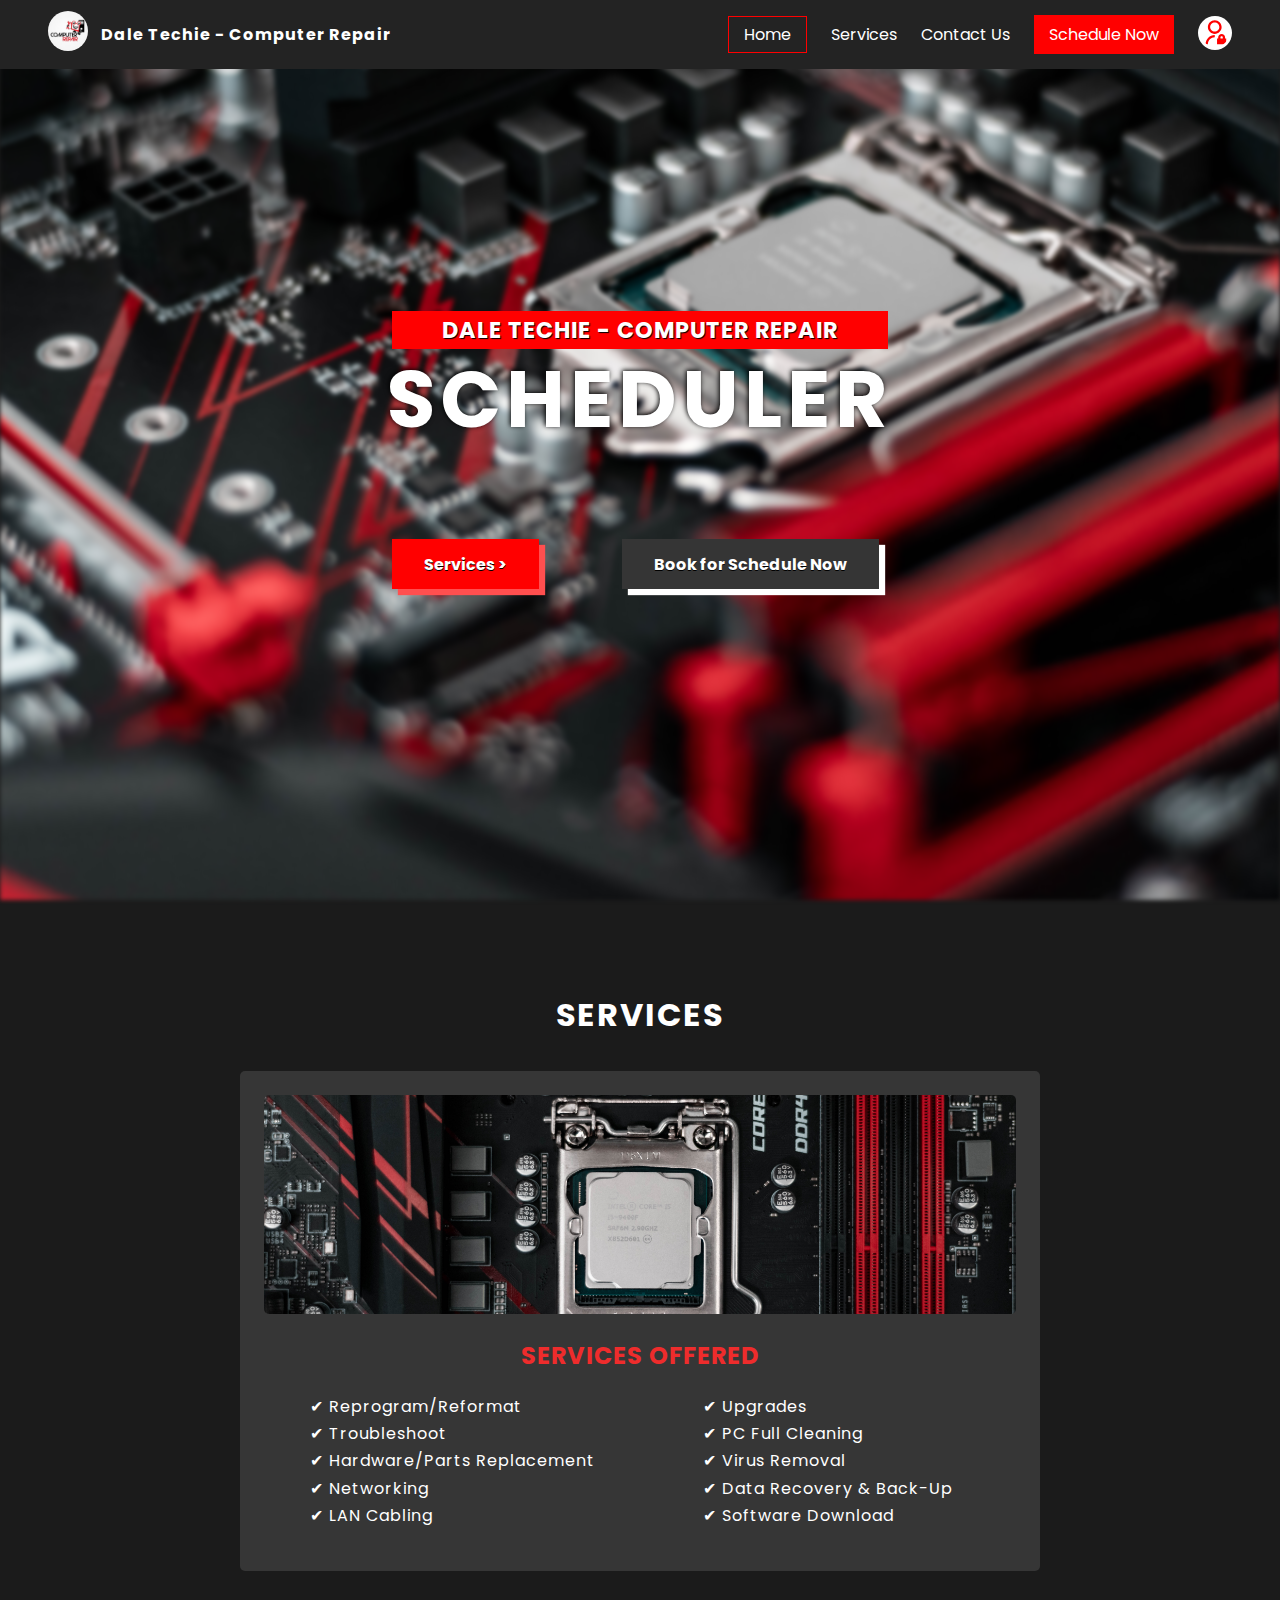
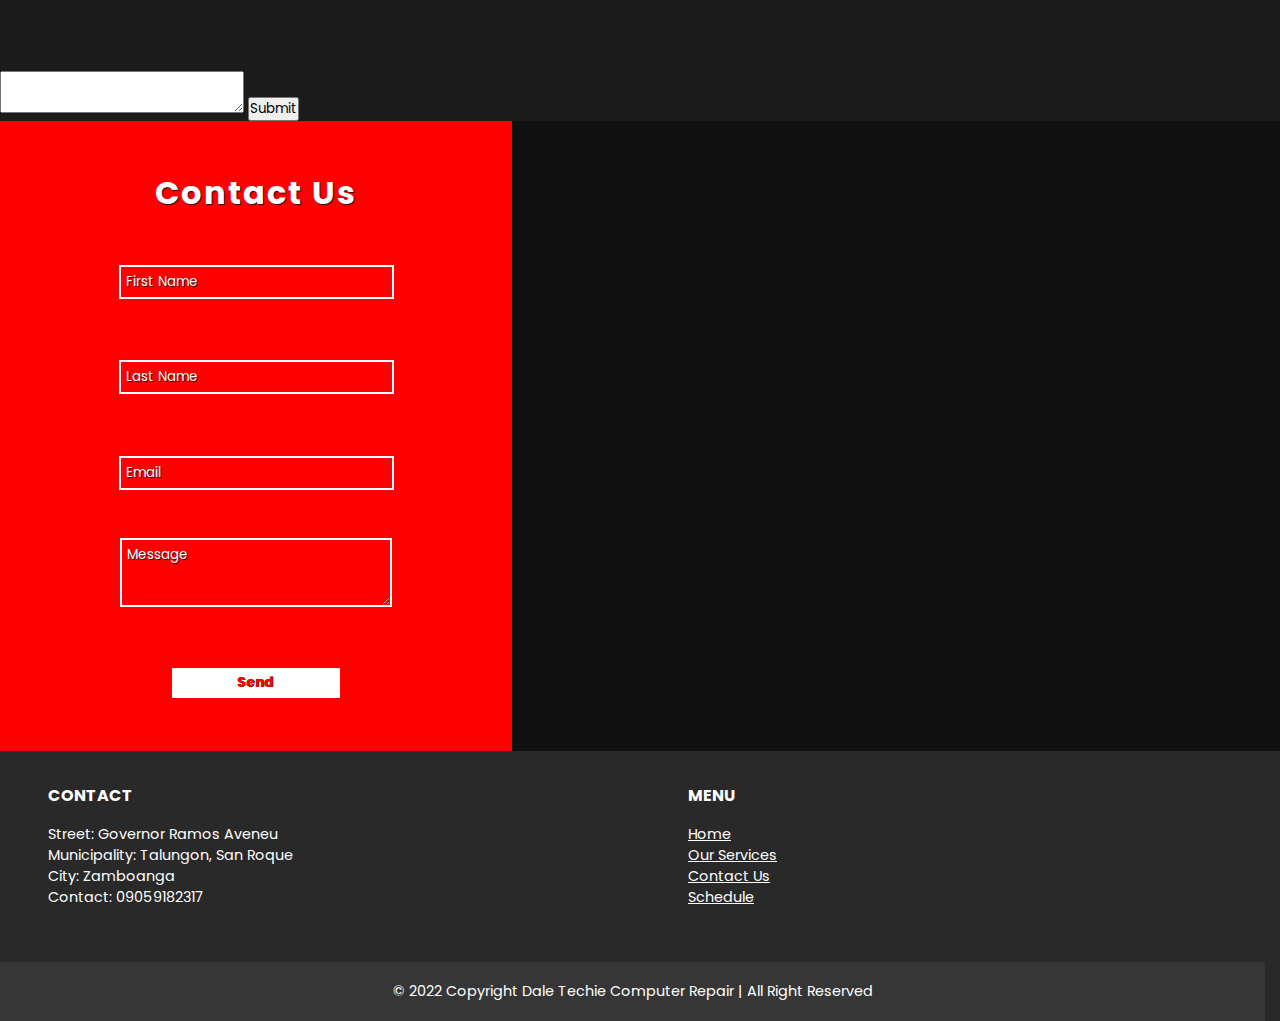
==== index.html @ 5241415b "Add files via upload" ====
<?php include_once('config.php'); ?>

<!DOCTYPE html>
<html lang="en">

<head>
  <meta charset="UTF-8">
  <meta http-equiv="X-UA-Compatible" content="IE=edge">
  <meta name="viewport" content="width=device-width, initial-scale=1.0">
  <title>Dale Techie Schedule</title>
  <link rel="icon" type="image/x-icon" href="img/305577716_840872873951427_1496390755584584719_n-modified.png">
  <link rel="stylesheet" href="css/index.css">
  <link rel="stylesheet" href="css/navbar.css">
  <link rel="stylesheet" href="css/hero.css">
  <link rel="stylesheet" href="css/sec2_orig.css">
  <link rel="stylesheet" href="css/contact.css">
  <link rel="stylesheet" href="css/footer.css">
  <link href="https://fonts.googleapis.com/css2?family=Poppins:wght@400;500;700&display=swap" rel="stylesheet">
</head>

<body>
  <!-- NAVIGATION BAR -->
  <nav>
    <div class="left">
      <a href="#home"><img src="img/305577716_840872873951427_1496390755584584719_n.jpg" alt=""></a>
      <a href="#home">
        <p>Dale Techie - Computer Repair</p>
      </a>
    </div>
    <div class="right">
      <ul>
        <li class="home active"><a href="#home">Home</a></li>
        <li class="services"><a href="#services">Services</a></li>
        <li class="contact us"><a href="#contact">Contact Us</a></li>
        <li><a class="schedule" href="schedule.php">Schedule Now</a></li>
        <a href="login.php"><svg class="admin_logo" viewBox="0 0 54 54" xmlns="http://www.w3.org/2000/svg">
            <path d="M26.5201 30.94V35.36C23.0033 35.36 19.6306 36.7571 17.1439 39.2438C14.6571 41.7305 13.2601 45.1033 13.2601 48.62H8.84009C8.84009 43.931 10.7028 39.434 14.0184 36.1184C17.3341 32.8027 21.8311 30.94 26.5201 30.94V30.94ZM26.5201 28.73C19.1939 28.73 13.2601 22.7962 13.2601 15.47C13.2601 8.14387 19.1939 2.21002 26.5201 2.21002C33.8462 2.21002 39.7801 8.14387 39.7801 15.47C39.7801 22.7962 33.8462 28.73 26.5201 28.73ZM26.5201 24.31C31.4042 24.31 35.3601 20.3541 35.3601 15.47C35.3601 10.5859 31.4042 6.63002 26.5201 6.63002C21.636 6.63002 17.6801 10.5859 17.6801 15.47C17.6801 20.3541 21.636 24.31 26.5201 24.31ZM46.4101 37.57H48.6201V48.62H30.9401V37.57H33.1501V35.36C33.1501 33.6016 33.8486 31.9153 35.092 30.6719C36.3353 29.4285 38.0217 28.73 39.7801 28.73C41.5385 28.73 43.2248 29.4285 44.4682 30.6719C45.7116 31.9153 46.4101 33.6016 46.4101 35.36V37.57ZM41.9901 37.57V35.36C41.9901 34.7739 41.7573 34.2118 41.3428 33.7973C40.9283 33.3829 40.3662 33.15 39.7801 33.15C39.194 33.15 38.6318 33.3829 38.2174 33.7973C37.8029 34.2118 37.5701 34.7739 37.5701 35.36V37.57H41.9901Z" />
          </svg>
        </a>
      </ul>
    </div>
  </nav>

  <!-- HERO SECTION -->
  <section class="hero_section" id="home">
    <img src="img/christian-wiediger-Htfy7TaDBgo-unsplash.jpg">
    <div class="hero">
      <p class="name">DALE TECHIE - COMPUTER REPAIR</p>
      <p class="do">SCHEDULER</p>
      <div class="btn">
        <a href="#services"><button class="services-btn">Services ></button></a>
        <a href="schedule.php"><button class="sched-btn">Book for Schedule Now</button></a>
      </div>
    </div>
  </section>

  <!-- OUR SERVICES -->
  <section class="services_sec" id="services"><br><br><br>
    <h1>SERVICES</h1>
    <div class="services_section">

      <!-- HARDWARE SECTION -->
      <div class="hardware">
        <div class="name">
          <div class="image_container">
            <div class="img_container">
            </div>
            <p class="services">SERVICES OFFERED</p>
            <div class="services_container">
              <div>
                <ul>
                  <li>&#10004; Reprogram/Reformat</li>
                  <li>&#10004; Troubleshoot</li>
                  <li>&#10004; Hardware/Parts Replacement</li>
                  <li>&#10004; Networking</li>
                  <li>&#10004; LAN Cabling</li>
                </ul>
              </div>
              <div>
                <ul>
                  <li>&#10004; Upgrades</li>
                  <li>&#10004; PC Full Cleaning</li>
                  <li>&#10004; Virus Removal</li>
                  <li>&#10004; Data Recovery & Back-Up</li>
                  <li>&#10004; Software Download</li>
                </ul>
              </div>
            </div>
          </div>
  </section><br><br><br><br>
  <form method="post" action="message.php">
    <textarea name="message"></textarea>
    <input type="submit">
  </form>

  <!-- FOURTH SECTION -->
  <!-- <form action="mailto: jameslorenzo161001@gmail.com">
        First Name:<br>
        <input type="text" name="firstname" 
              placeholder="First Name"><br><br>
        Last Name:<br>
        <input type="text" name="lastname" 
              placeholder="Last Name"><br><br>
        Message:<br>
        <input type="textarea" name="message" 
            rows="10" cols="30" 
            placeholder="Enter your message">
        <br><br>
        <input type="submit" value="Send Email">
      </form> -->

  <section class="message_section" id="contact">
    <div class="inputs">
      <h1>Contact Us</h1>
      <input type="text" placeholder="First Name">
      <input type="text" placeholder="Last Name">
      <input type="text" placeholder="Email">
      <textarea placeholder="Message"></textarea>
      <button>Send</button>
    </div>
    <div class="mapouter">
      <div class="mapouter">
        <div class="mapouter">
          <div class="mapouter">
            <div class="gmap_canvas"><iframe class="gmap_iframe" frameborder="0" scrolling="no" marginheight="0" marginwidth="0" src="https://maps.google.com/maps?width=700&amp;height=450&amp;hl=en&amp;q=DW8CGZ Talungon Dr, Zamboanga, Zamboanga del Sur&amp;t=&amp;z=18&amp;ie=UTF8&amp;iwloc=B&amp;output=embed"></iframe><a href="https://formatjson.org/word-counter">Word Counter</a></div>
            <style>
              .mapouter {
                position: relative;
                text-align: right;
                width: 700px;
                height: 450px;
              }

              .gmap_canvas {
                overflow: hidden;
                background: none !important;
                width: 700px;
                height: 450px;
              }

              .gmap_iframe {
                width: 700px !important;
                height: 450px !important;
              }
            </style>
          </div>
          <style>
            .mapouter {
              position: relative;
              text-align: right;
              width: 700px;
              height: 430px;
            }

            .gmap_canvas {
              overflow: hidden;
              background: none !important;
              width: 700px;
              height: 430px;
            }

            .gmap_iframe {
              width: 700px !important;
              height: 430px !important;
            }
          </style>
        </div>
        <style>
          .mapouter {
            position: relative;
            text-align: right;
            width: 600px;
            height: 400px;
          }

          .gmap_canvas {
            overflow: hidden;
            background: none !important;
            width: 600px;
            height: 400px;
          }

          .gmap_iframe {
            width: 600px !important;
            height: 400px !important;
          }
        </style>
      </div>
      <style>
        .mapouter {
          position: relative;
          text-align: right;
          width: 600px;
          height: 400px;
        }

        .gmap_canvas {
          overflow: hidden;
          background: none !important;
          width: 600px;
          height: 400px;
        }

        .gmap_iframe {
          width: 600px !important;
          height: 400px !important;
        }
      </style>
    </div>
  </section>

  <!-- FOOTER SECTION -->
  <footer>
    <div class="footer_f">
      <p class="footer_header">CONTACT</p>
      <p>Street: Governor Ramos Aveneu</p>
      <p>Municipality: Talungon, San Roque</p>
      <p>City: Zamboanga</p>
      <p>Contact: 09059182317</p>
    </div>
    <div class="footer_s">
      <p class="footer_header">MENU</p>
      <p><a href="#home">Home</a></p>
      <p><a href="#services">Our Services</a></p>
      <p><a href="#contact">Contact Us</a></p>
      <p><a href="schedule.php">Schedule</a></p>
    </div>
    <div class="copyright">
      <p>&#169; 2022 Copyright Dale Techie Computer Repair | All Right Reserved</p>
    </div>
  </footer>
  </div>







  <!-- BACKGROUND IMAGE -->
  <!-- <img class="bg" src="img/christian-wiediger-Htfy7TaDBgo-unsplash.jpg" alt=""> -->

  <!-- SCRIPT FOR NAVIGATION BAR BUTTONS -->
  <script>
    // var header = document.getElementById("nav");
    // var btns = header.getElementsByClassName("btn");
    // for (var i = 0; i < btns.length; i++) {
    //   btns[i].addEventListener("click", function() {
    //   var current = document.getElementsByClassName("active");
    //   current[0].className = current[0].className.replace(" active", "");
    //   this.className += " active";
    //   });
    // }

    //   window.onscroll = () => {
    //   var current = "";

    //   sections.forEach((section) => {
    //     const sectionTop = section.offsetTop;
    //     if (pageYOffset >= sectionTop ) {
    //       current = section.getAttribute("id"); }
    //   });

    //   navLi.forEach((li) => {
    //     li.classList.remove("active");
    //     if (li.classList.contains(current)) {
    //       li.classList.add("active");
    //     }
    //   });
    // };

    const sections = document.querySelectorAll("section");
    const navLi = document.querySelectorAll("nav .right ul li");
    window.onscroll = () => {
      var current = "";

      sections.forEach((section) => {
        const sectionTop = section.offsetTop;
        if (pageYOffset >= sectionTop) {
          current = section.getAttribute("id");
        }
      });

      navLi.forEach((li) => {
        li.classList.remove("active");
        if (li.classList.contains(current)) {
          li.classList.add("active");
        }
      });
    };

    var coll = document.getElementsByClassName("collapsible");
    var i;

    for (i = 0; i < coll.length; i++) {
      coll[i].addEventListener("click", function() {
        this.classList.toggle("active");
        var content = this.nextElementSibling;
        if (content.style.display === "block") {
          content.style.display = "none";
        } else {
          content.style.display = "block";
        }
      });
    }
  </script>
</body>

</html>
---- css/index.css ----
* {
  margin: 0;
  padding: 0;
  font-family: "Poppins", sans-serif;
  scroll-behavior: smooth;
}

section {
  width: 100%;
  height: 100vh;
}

.icon {
  border-radius: 25px;
}

body {
  overflow-x: hidden;
  background-color: #1b1b1b;
  color: white;
}/*# sourceMappingURL=index.css.map */
---- css/navbar.css ----
nav {
  position: fixed;
  top: 0;
  left: 0;
  right: 0;
  padding-left: 3em;
  padding-right: 3em;
  padding-top: 0.7em;
  padding-bottom: 0.7em;
  background-color: #232323;
  display: flex;
  z-index: 1000;
}
nav .left {
  display: flex;
  align-items: center;
  width: 100%;
}
nav .left a {
  text-decoration: none;
  color: white;
}
nav .left img {
  cursor: pointer;
  width: 40px;
  height: 40px;
  border-radius: 25px;
  margin-right: 0.8em;
}
nav .left p {
  cursor: pointer;
  font-weight: bold;
  letter-spacing: 1px;
}
nav .right {
  width: 100%;
  display: flex;
  align-items: center;
  justify-content: end;
}
nav .right .schedule {
  background-color: red;
  padding-left: 15px;
  padding-right: 15px;
  padding-top: 8px;
  padding-bottom: 8px;
  transition: color, background-color 0.15s;
}
nav .right .schedule:hover {
  color: white;
  background-color: rgb(224, 17, 17);
}
nav .right svg {
  background-color: white;
  border-radius: 25px;
  padding: 3px;
  width: 28px;
  margin-top: 3px;
  stroke-width: 10px;
  cursor: pointer;
  fill: red;
  transition: 0.15s;
}
nav .right svg:hover {
  background-color: rgb(255, 0, 0);
  fill: white;
}
nav .right ul {
  display: flex;
  align-items: center;
  list-style: none;
  gap: 1.5em;
}
nav .right li {
  cursor: pointer;
  transition: color 0.2s;
}
nav .right li:hover {
  color: red;
}
nav .right a {
  text-decoration: none;
  color: white;
}
nav .right a:hover {
  color: red;
}
nav .right .active a:hover {
  color: white;
}
nav .right .active:hover {
  color: white;
}
nav .right .active {
  border-style: solid;
  border-color: red;
  border-width: thin;
  color: white;
  padding-left: 15px;
  padding-right: 15px;
  padding-top: 5px;
  padding-bottom: 5px;
}/*# sourceMappingURL=navbar.css.map */
---- css/hero.css ----
.hero_section {
  display: grid;
  place-items: center;
  position: relative;
  font-weight: bold;
  text-align: center;
  z-index: 1;
  width: 100%;
}
.hero_section img {
  outline-color: red;
  border-color: red;
  border: 0px;
  display: block;
  width: 100%;
  height: 100vh;
  background-repeat: no-repeat;
  background-size: cover;
  -o-object-fit: cover;
     object-fit: cover;
  overflow: auto;
  filter: blur(2px);
  position: absolute;
  z-index: -1;
}
.hero_section .name {
  text-shadow: 1px 1px 1px black;
  color: rgb(255, 255, 255);
  background-color: rgb(255, 0, 0);
  padding-top: 2px;
  padding-bottom: 2px;
  margin-left: 5px;
  margin-right: 5px;
  font-size: 1.4em;
  font-weight: bold;
  letter-spacing: 1px;
  font-stretch: wider;
}
.hero_section .do {
  color: rgb(255, 255, 255);
  text-shadow: -1px -1px 5px rgb(0, 0, 0);
  font-size: 5em;
  letter-spacing: 5px;
  margin-top: -10px;
}
.hero_section .btn {
  margin-left: -10px;
}
.hero_section .btn .services-btn {
  margin-top: 5em;
  overflow: visible;
  text-shadow: 0.5px 0.5px black;
  background-color: red;
  box-shadow: 6px 6px 1px rgb(255, 79, 79);
  border: none;
  color: white;
  font-size: 1em;
  font-weight: bold;
  padding-left: 2em;
  padding-right: 2em;
  padding-top: 0.8em;
  padding-bottom: 0.8em;
  margin-right: 5em;
  cursor: pointer;
  transition: 0.2s;
}
.hero_section .btn .services-btn:hover {
  text-shadow: 0.5px 0.5px black;
  background-color: rgb(88, 88, 88);
  box-shadow: 4px 4px 1px rgb(212, 212, 212);
}
.hero_section .btn .sched-btn {
  text-shadow: 0.5px 0.5px black;
  border: none;
  background-color: rgb(53, 53, 53);
  box-shadow: 6px 6px 1px rgb(255, 255, 255);
  color: rgb(255, 255, 255);
  font-size: 1em;
  font-weight: bold;
  padding-left: 2em;
  padding-right: 2em;
  padding-top: 0.8em;
  padding-bottom: 0.8em;
  cursor: pointer;
  transition: 0.2s;
}
.hero_section .btn .sched-btn:hover {
  box-shadow: 4px 4px 1px rgb(252, 120, 120);
  background-color: rgb(255, 60, 60);
}
.hero_section .btn a {
  color: white;
  text-decoration: none;
}/*# sourceMappingURL=hero.css.map */
---- css/sec2_orig.css ----
.services_sec {
  width: 100%;
  height: 100%;
}

h1 {
  font-size: 2em;
  color: white;
  padding-top: 0.5em;
  letter-spacing: 2px;
  text-align: center;
}

.services_section {
  display: grid;
  place-items: center;
  margin-top: 2em;
  margin-left: 2em;
  margin-right: 2em;
}
.services_section .hardware {
  display: flex;
  height: 500px;
  width: 800px;
  background-color: rgb(54, 54, 54);
  border-width: 2px;
  border-radius: 5px;
}
.services_section .hardware .name {
  display: flex;
  flex-direction: column;
  position: relative;
  width: 100%;
  overflow: hidden;
  padding-left: 1.5em;
  padding-right: 1.5em;
  padding-top: 1.5em;
  padding-bottom: 2em;
}
.services_section .hardware .name .services {
  font-weight: bold;
  font-size: 1.5em;
  text-align: center;
  letter-spacing: 1px;
  margin-top: 1em;
  margin-bottom: 1em;
  color: rgb(238, 44, 44);
  position: relative;
  z-index: 100;
}
.services_section .hardware .name .services_container {
  display: grid;
  grid-template-columns: 1fr 1fr;
  place-items: center;
}
.services_section .hardware .name .img_container {
  background-image: url("../img/christian-wiediger-8WFcelVBOoI-unsplash.jpg");
  background-repeat: no-repeat;
  background-position: center;
  background-size: cover;
  display: flex;
  width: 100%;
  height: 100%;
  border-radius: 5px;
}
.services_section .hardware .name ul {
  font-size: 1em;
  list-style: none;
  text-align: left;
  position: relative;
  z-index: 100;
}
.services_section .hardware .name li {
  line-height: 1.2em;
  letter-spacing: 1px;
  margin-bottom: 8px;
  color: rgb(255, 255, 255);
}
.services_section .hardware .name svg {
  position: absolute;
  top: -2em;
  left: 26em;
  opacity: 0.3;
}
.services_section .hardware .name .tag {
  transform: rotate(170deg);
}/*# sourceMappingURL=sec2_orig.css.map */
---- css/contact.css ----
.message_section {
  width: 100%;
  height: 70vh;
  text-shadow: 1px 1px 1px rgb(22, 22, 22);
  background-color: #111111;
  display: grid;
  grid-template-columns: 40% 60%;
  place-items: center;
}
.message_section h1 {
  margin-top: -0.5em;
  margin-bottom: 10px;
}
.message_section textarea {
  width: 51.5%;
  margin-top: -70px;
  min-height: 20px;
  min-width: 170px;
  max-width: 480px;
  max-height: 130px;
  padding-left: 5px;
  padding-top: 5px;
  padding-bottom: 20px;
  background-color: transparent;
  border-color: white;
  border-width: 2px;
  text-shadow: 1px 1px 1px rgb(22, 22, 22);
  color: white;
}
.message_section textarea::-moz-placeholder {
  color: white;
}
.message_section textarea:-ms-input-placeholder {
  color: white;
}
.message_section textarea::placeholder {
  color: white;
}
.message_section button {
  border-style: none;
  border-color: white;
  background-color: white;
  width: 33%;
  padding-left: 10px;
  padding-right: 10px;
  padding-top: 5px;
  padding-bottom: 5px;
  color: red;
  text-shadow: 0.1px 0.1px 0.1px rgb(22, 22, 22);
  font-weight: bold;
  cursor: pointer;
  margin-top: -3em;
}
.message_section button:hover {
  opacity: 0.8;
}
.message_section .inputs {
  display: grid;
  place-items: center;
  width: 100%;
  height: 100%;
  background-color: red;
  z-index: 1;
}
.message_section .inputs input {
  margin-top: -80px;
  width: 50%;
  background-color: transparent;
  border-style: solid;
  border-color: rgb(255, 255, 255);
  color: white;
  text-shadow: 1px 1px 1px rgb(22, 22, 22);
  padding-left: 5px;
  padding-right: 10px;
  padding-top: 5px;
  padding-bottom: 5px;
}
.message_section .inputs input::-moz-placeholder {
  color: white;
}
.message_section .inputs input:-ms-input-placeholder {
  color: white;
}
.message_section .inputs input::placeholder {
  color: white;
}
.message_section .gmap_iframe {
  display: grid;
  place-items: center;
}/*# sourceMappingURL=contact.css.map */
---- css/footer.css ----
footer {
  width: 100%;
  height: 30vh;
  background-color: rgb(41, 41, 41);
  display: grid;
  grid-template-columns: 50% 50%;
}
footer div {
  text-align: left;
  padding-top: 2em;
  padding-bottom: 2em;
  padding-left: 3em;
  padding-right: 3em;
}
footer .footer_header {
  font-weight: bold;
  font-size: 1em;
  margin-bottom: 1em;
}
footer p {
  font-size: 0.9em;
  color: white;
}
footer a {
  color: rgb(255, 255, 255);
}
footer .copyright {
  display: grid;
  width: 97.6vw;
  flex: 1;
  background-color: rgb(54, 54, 54);
  padding: 0.5em;
  place-items: center;
}/*# sourceMappingURL=footer.css.map */
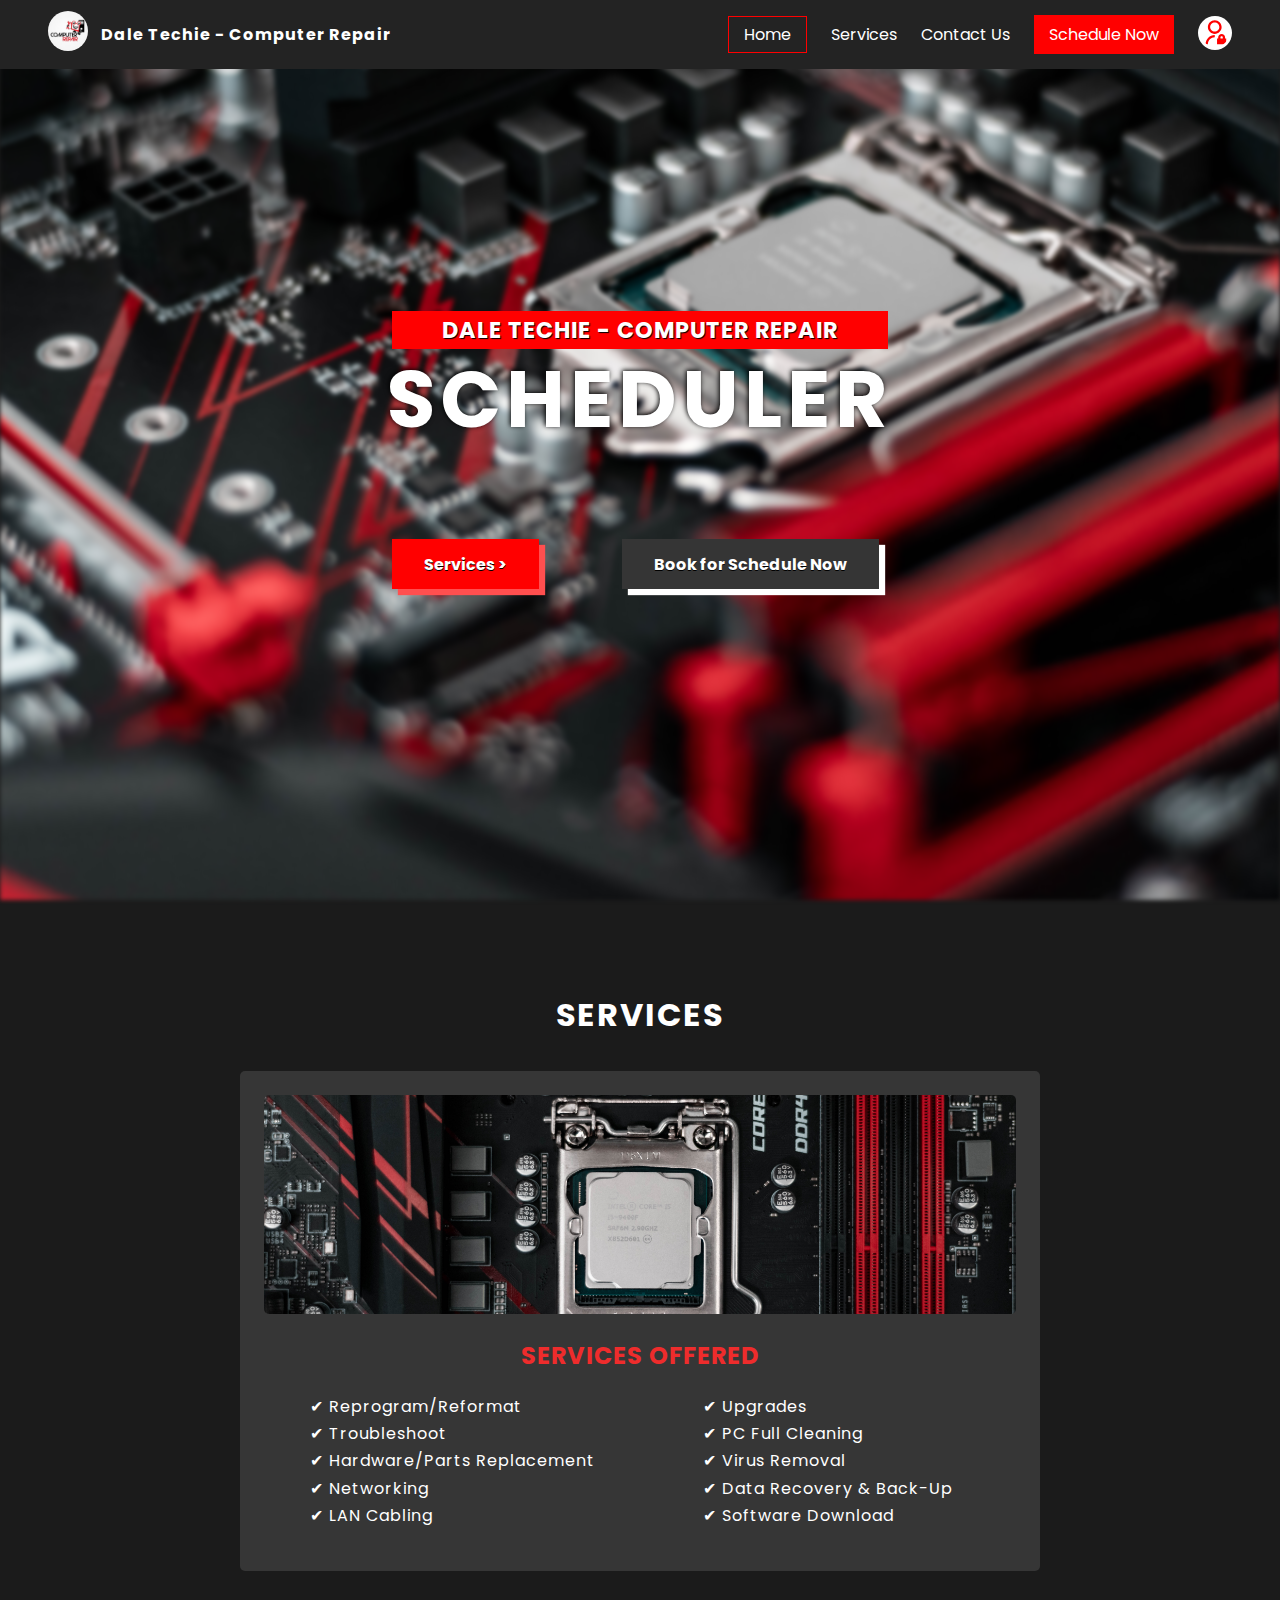
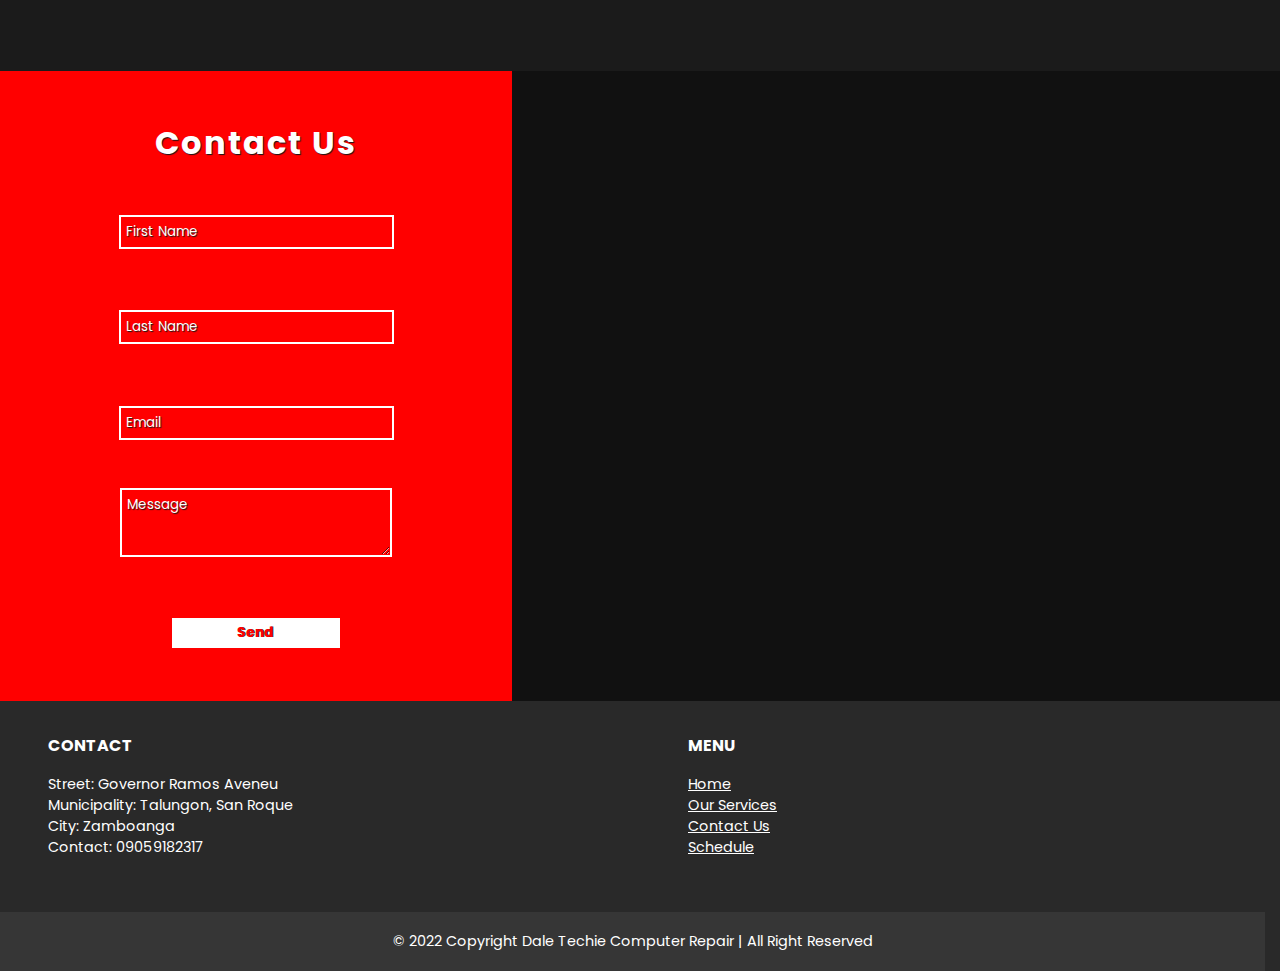
==== commit f7f54e89: "Add files via upload" ====
--- a/index.html
+++ b/index.html
@@ -88,10 +88,6 @@
             </div>
           </div>
   </section><br><br><br><br>
-  <form method="post" action="message.php">
-    <textarea name="message"></textarea>
-    <input type="submit">
-  </form>
 
   <!-- FOURTH SECTION -->
   <!-- <form action="mailto: jameslorenzo161001@gmail.com">
